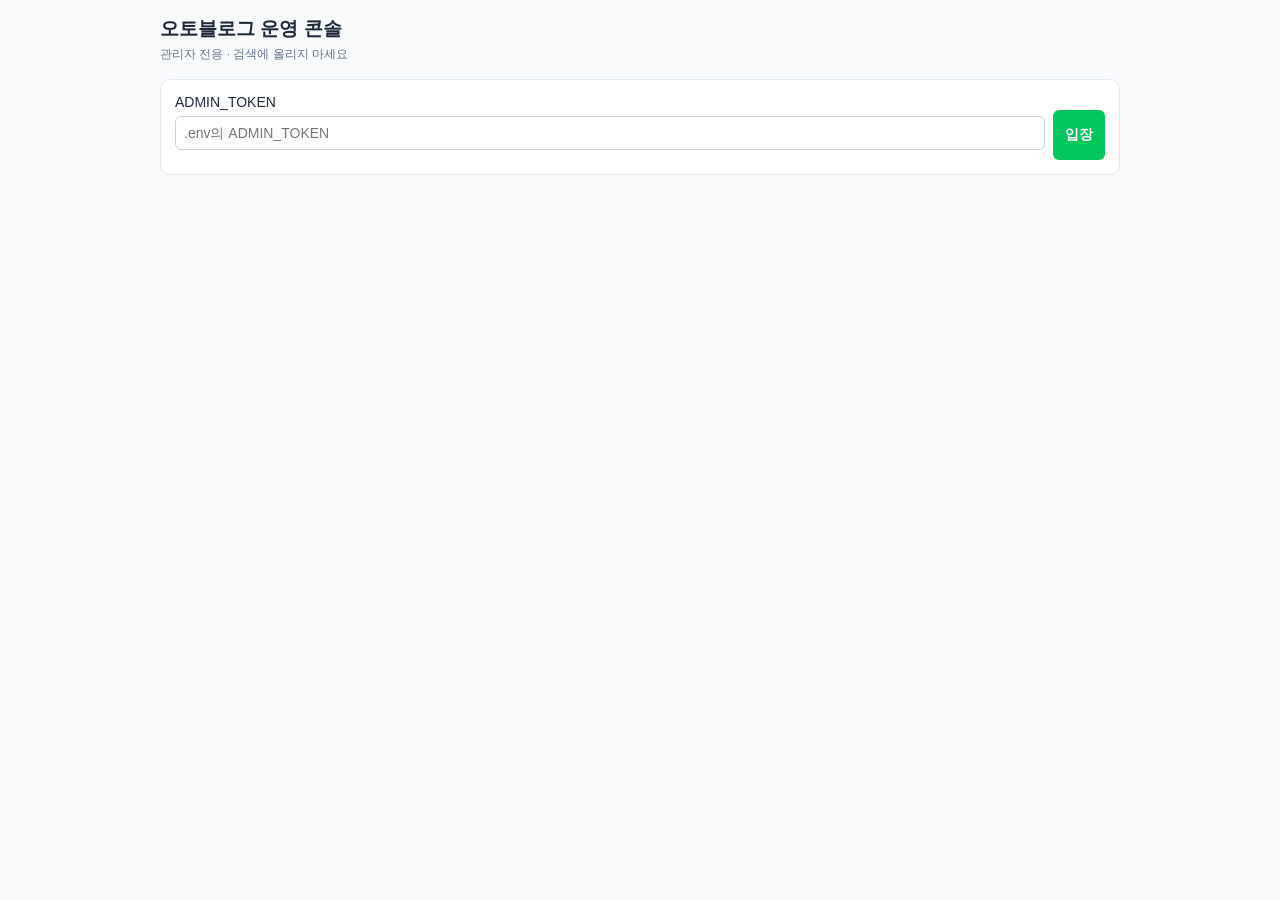
==== backend/ops/index.html @ 4ac46b89 "Ship four-channel drafts, media slots, and a private /ops console. Keep existing license keys and ad" ====
<!DOCTYPE html>
<html lang="ko">
<head>
  <meta charset="UTF-8" />
  <meta name="viewport" content="width=device-width, initial-scale=1" />
  <meta name="robots" content="noindex,nofollow" />
  <title>오토블로그 운영 콘솔</title>
  <link rel="stylesheet" href="styles.css" />
</head>
<body>
  <h1>오토블로그 운영 콘솔</h1>
  <p class="sub">관리자 전용 · 검색에 올리지 마세요</p>

  <section class="card" id="loginCard">
    <label>ADMIN_TOKEN</label>
    <div class="row">
      <input type="password" id="token" autocomplete="off" placeholder=".env의 ADMIN_TOKEN" />
      <button type="button" id="loginBtn">입장</button>
    </div>
    <p id="loginErr" class="err" hidden></p>
  </section>

  <div id="desk" hidden>
    <section class="card">
      <h2>빠른 발급</h2>
      <div class="grid">
        <button type="button" data-issue="allin-30">올인원 30일 · 24,900</button>
        <button type="button" data-issue="allin-90">올인원 90일 · 69,000</button>
        <button type="button" data-issue="allin-365">올인원 365일 · 249,000</button>
        <button type="button" data-issue="legacy-30">기존일기 30일 · 12,900</button>
        <button type="button" data-issue="trial">체험 1건</button>
        <button type="button" data-issue="family-30">지인 30일</button>
      </div>
      <label>메모 (업체명·전화)</label>
      <input type="text" id="note" placeholder="예: ○○설비 010-..." />
      <p id="issueMsg" class="ok" hidden></p>
      <label>고객 안내 카톡 (복사)</label>
      <textarea id="customerMsg" rows="10" readonly></textarea>
      <button type="button" id="copyMsgBtn" class="secondary">안내문 복사</button>
    </section>

    <section class="card">
      <h2>라이선스</h2>
      <button type="button" id="refreshBtn" class="secondary">새로고침</button>
      <div class="table-wrap">
        <table>
          <thead>
            <tr>
              <th>키</th>
              <th>플랜</th>
              <th>만료</th>
              <th>상태</th>
              <th>오늘</th>
              <th>메모</th>
              <th></th>
            </tr>
          </thead>
          <tbody id="rows"></tbody>
        </table>
      </div>
    </section>
  </div>
  <script src="app.js"></script>
</body>
</html>
---- backend/ops/styles.css ----
body {
  font-family: -apple-system, BlinkMacSystemFont, "Apple SD Gothic Neo", sans-serif;
  margin: 0 auto;
  padding: 16px;
  max-width: 960px;
  color: #1e293b;
  background: #f8fafc;
  font-size: 14px;
}
h1 { font-size: 1.2rem; margin: 0 0 4px; }
.sub { color: #64748b; margin: 0 0 16px; font-size: 12px; }
.card {
  background: #fff;
  border: 1px solid #e2e8f0;
  border-radius: 10px;
  padding: 14px;
  margin-bottom: 14px;
}
.row { display: flex; gap: 8px; }
input, textarea, button {
  font: inherit;
  box-sizing: border-box;
}
input, textarea {
  width: 100%;
  padding: 8px;
  border: 1px solid #cbd5e1;
  border-radius: 6px;
  margin: 6px 0 10px;
}
.row input { flex: 1; }
button {
  padding: 8px 12px;
  border: none;
  border-radius: 6px;
  background: #03c75a;
  color: #fff;
  font-weight: 700;
  cursor: pointer;
}
button.secondary { background: #475569; }
.grid {
  display: grid;
  grid-template-columns: 1fr 1fr;
  gap: 8px;
  margin-bottom: 10px;
}
.grid button { margin: 0; font-size: 12px; }
.err { color: #dc2626; }
.ok { color: #15803d; font-weight: 600; }
.table-wrap { overflow-x: auto; }
table { width: 100%; border-collapse: collapse; font-size: 12px; }
th, td { text-align: left; padding: 6px 4px; border-bottom: 1px solid #e2e8f0; }
.actions { display: flex; flex-wrap: wrap; gap: 4px; }
.actions button { padding: 4px 6px; font-size: 11px; }
code { font-size: 11px; }
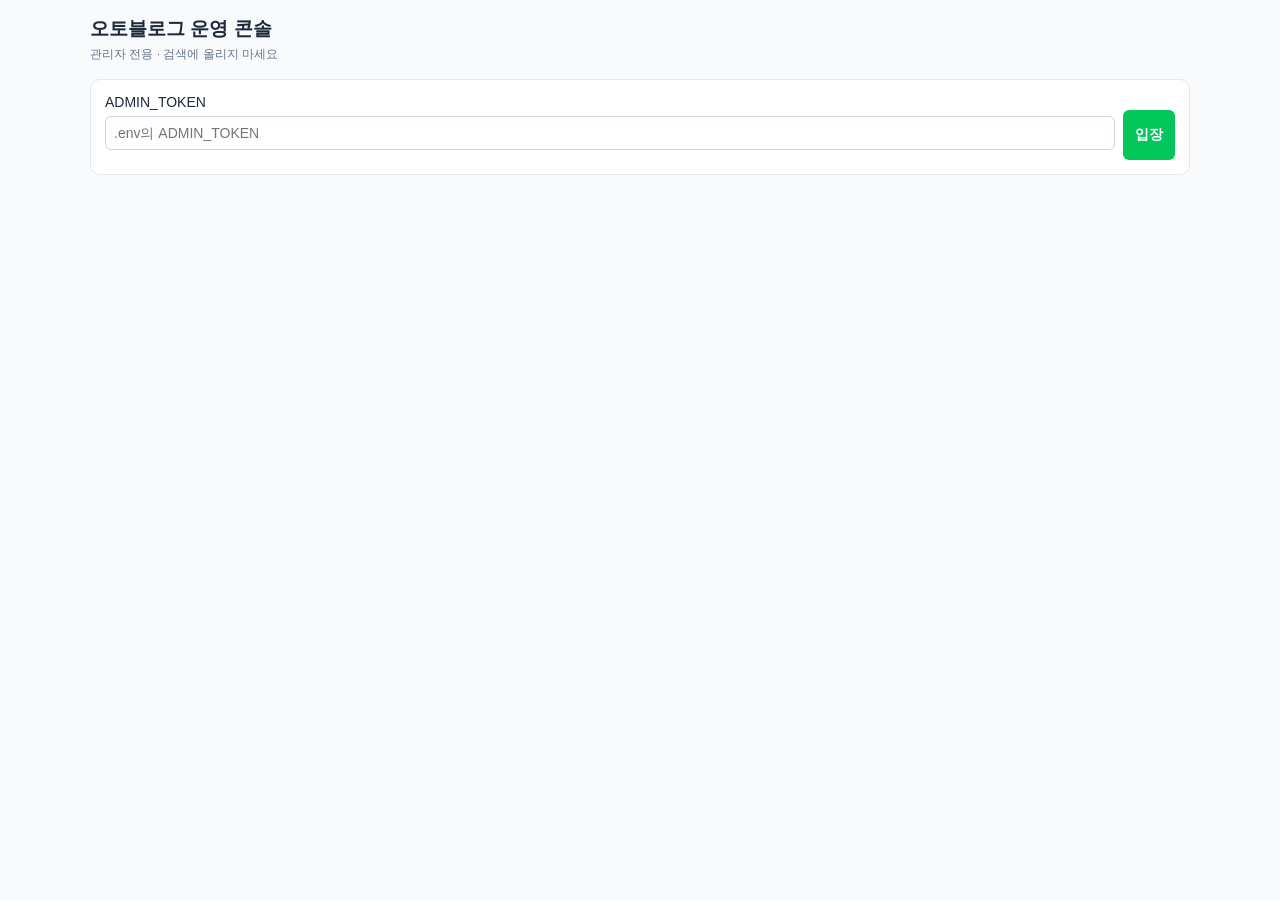
==== commit 653ea281: "Let ops edit license notes and split issue buttons into blog (green) and all-in-one (sky). Co-author" ====
--- a/backend/ops/index.html
+++ b/backend/ops/index.html
@@ -23,15 +23,25 @@
   <div id="desk" hidden>
     <section class="card">
       <h2>빠른 발급</h2>
-      <div class="grid">
-        <button type="button" data-issue="allin-30">올인원 30일 · 24,900</button>
-        <button type="button" data-issue="allin-90">올인원 90일 · 69,000</button>
-        <button type="button" data-issue="allin-365">올인원 365일 · 249,000</button>
-        <button type="button" data-issue="legacy-30">기존일기 30일 · 12,900</button>
-        <button type="button" data-issue="trial">체험 1건</button>
-        <button type="button" data-issue="family-30">지인 30일</button>
+      <div class="issue-cols">
+        <div class="col col-blog">
+          <h3>현장블로그 3분</h3>
+          <button type="button" data-issue="blog-30">1개월 · 12,900</button>
+          <button type="button" data-issue="blog-180">6개월 · 64,500</button>
+          <button type="button" data-issue="blog-365">1년 · 129,000</button>
+          <button type="button" data-issue="trial-blog">체험 1건</button>
+          <button type="button" data-issue="family-blog">지인 30일</button>
+        </div>
+        <div class="col col-allin">
+          <h3>동네광고 올인원</h3>
+          <button type="button" class="btn-allin" data-issue="allin-30">1개월 · 24,900</button>
+          <button type="button" class="btn-allin" data-issue="allin-180">6개월 · 124,500</button>
+          <button type="button" class="btn-allin" data-issue="allin-365">1년 · 249,000</button>
+          <button type="button" class="btn-allin" data-issue="trial-allin">체험 1건</button>
+          <button type="button" class="btn-allin" data-issue="family-allin">지인 30일</button>
+        </div>
       </div>
-      <label>메모 (업체명·전화)</label>
+      <label>메모 (업체명·전화) — 발급 시 같이 저장</label>
       <input type="text" id="note" placeholder="예: ○○설비 010-..." />
       <p id="issueMsg" class="ok" hidden></p>
       <label>고객 안내 카톡 (복사)</label>
--- a/backend/ops/styles.css
+++ b/backend/ops/styles.css
@@ -2,7 +2,7 @@
   font-family: -apple-system, BlinkMacSystemFont, "Apple SD Gothic Neo", sans-serif;
   margin: 0 auto;
   padding: 16px;
-  max-width: 960px;
+  max-width: 1100px;
   color: #1e293b;
   background: #f8fafc;
   font-size: 14px;
@@ -38,14 +38,45 @@
   font-weight: 700;
   cursor: pointer;
 }
-button.secondary { background: #475569; }
-.grid {
+.card h2 { margin: 0 0 10px; font-size: 1rem; }
+.card h3 { margin: 0 0 8px; font-size: 0.92rem; }
+.issue-cols {
   display: grid;
   grid-template-columns: 1fr 1fr;
+  gap: 14px;
+  margin-bottom: 12px;
+}
+.col {
+  display: flex;
+  flex-direction: column;
   gap: 8px;
-  margin-bottom: 10px;
+  padding: 12px;
+  border-radius: 10px;
+  border: 1px solid #e2e8f0;
 }
-.grid button { margin: 0; font-size: 12px; }
+.col-blog {
+  background: #f0fdf4;
+  border-color: #bbf7d0;
+}
+.col-blog h3 { color: #15803d; }
+.col-allin {
+  background: #f0f9ff;
+  border-color: #bae6fd;
+}
+.col-allin h3 { color: #0369a1; }
+.col button { margin: 0; width: 100%; font-size: 13px; }
+button.btn-allin { background: #0ea5e9; }
+button.btn-allin:hover { background: #0284c7; }
+@media (max-width: 700px) {
+  .issue-cols { grid-template-columns: 1fr; }
+}
+.note-edit {
+  min-width: 140px;
+  margin: 0;
+  padding: 5px 6px;
+  font-size: 12px;
+}
+.actions button.btn-allin { background: #0ea5e9; }
 .err { color: #dc2626; }
 .ok { color: #15803d; font-weight: 600; }
 .table-wrap { overflow-x: auto; }
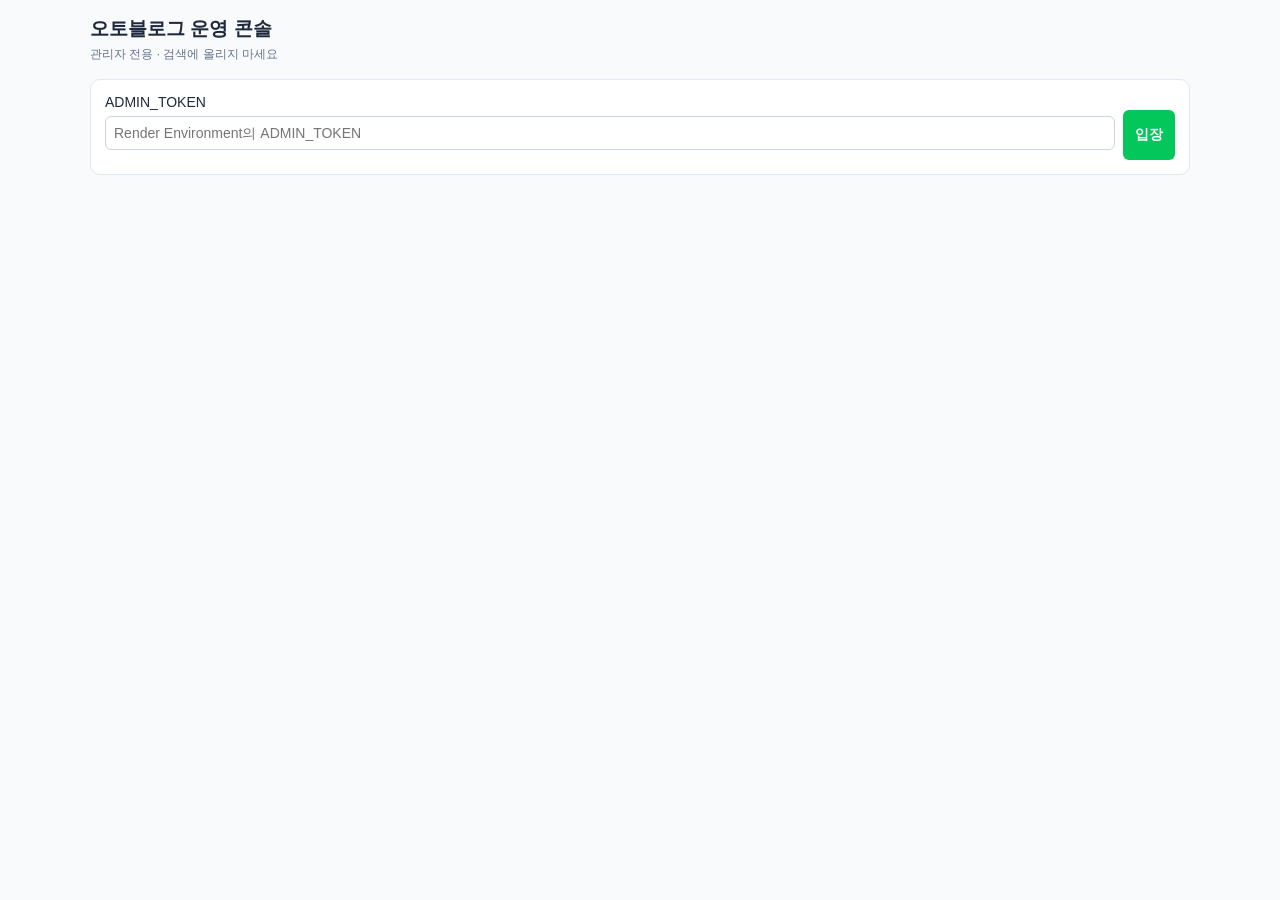
==== commit 2816d36b: "Fix ops console login so Enter and the enter button actually work. A broken click handler syntax err" ====
--- a/backend/ops/index.html
+++ b/backend/ops/index.html
@@ -12,11 +12,13 @@
   <p class="sub">관리자 전용 · 검색에 올리지 마세요</p>
 
   <section class="card" id="loginCard">
-    <label>ADMIN_TOKEN</label>
-    <div class="row">
-      <input type="password" id="token" autocomplete="off" placeholder=".env의 ADMIN_TOKEN" />
-      <button type="button" id="loginBtn">입장</button>
-    </div>
+    <form id="loginForm">
+      <label for="token">ADMIN_TOKEN</label>
+      <div class="row">
+        <input type="password" id="token" name="token" autocomplete="current-password" placeholder="Render Environment의 ADMIN_TOKEN" />
+        <button type="submit" id="loginBtn">입장</button>
+      </div>
+    </form>
     <p id="loginErr" class="err" hidden></p>
   </section>
 
@@ -70,6 +72,6 @@
       </div>
     </section>
   </div>
-  <script src="app.js"></script>
+  <script src="app.js?v=20260914"></script>
 </body>
 </html>
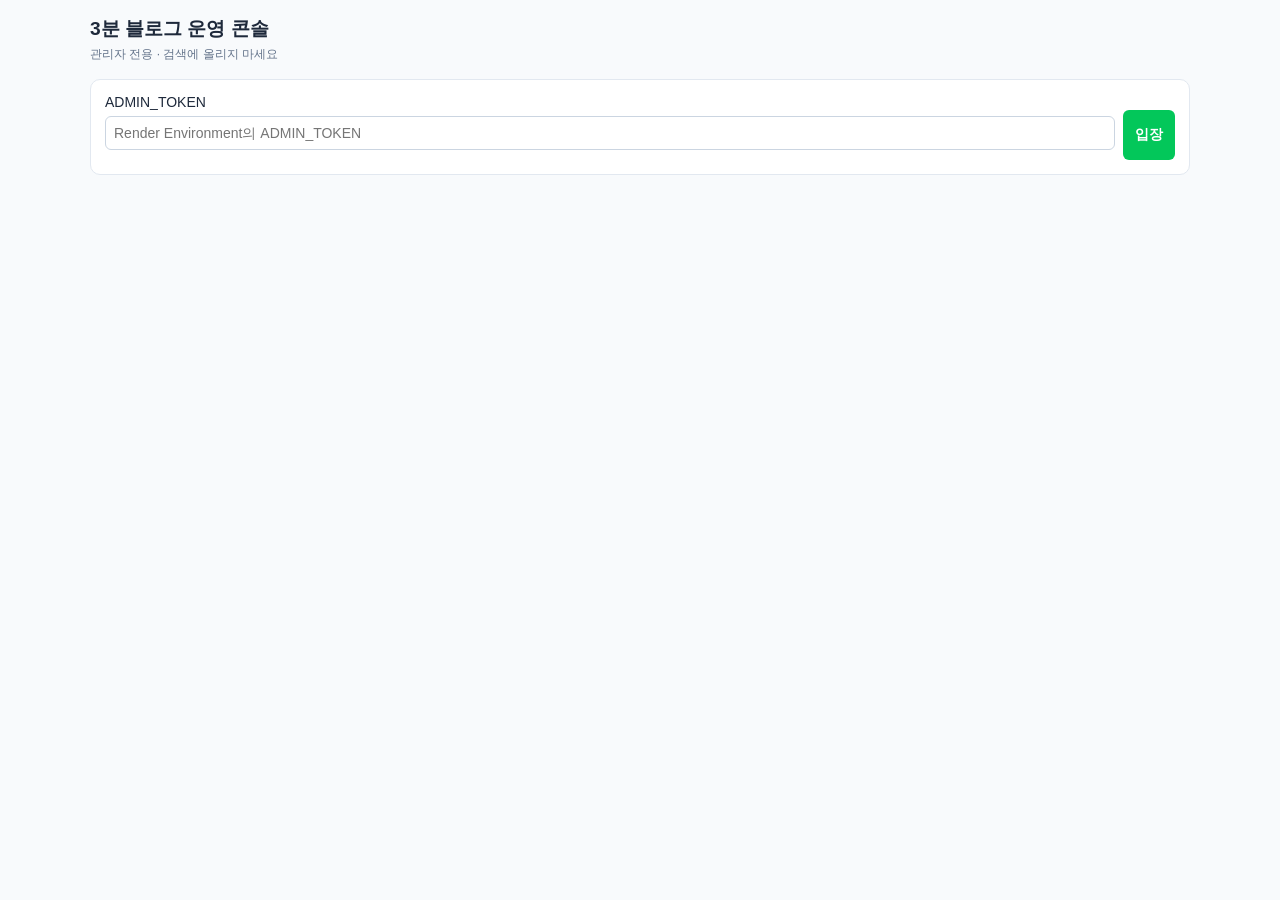
==== commit 61cd565a: "Ship the 3분 블로그 name and on-device stage photos. Customers and the admin console use the new title a" ====
--- a/backend/ops/index.html
+++ b/backend/ops/index.html
@@ -4,11 +4,11 @@
   <meta charset="UTF-8" />
   <meta name="viewport" content="width=device-width, initial-scale=1" />
   <meta name="robots" content="noindex,nofollow" />
-  <title>오토블로그 운영 콘솔</title>
+  <title>3분 블로그 운영 콘솔</title>
   <link rel="stylesheet" href="styles.css" />
 </head>
 <body>
-  <h1>오토블로그 운영 콘솔</h1>
+  <h1>3분 블로그 운영 콘솔</h1>
   <p class="sub">관리자 전용 · 검색에 올리지 마세요</p>
 
   <section class="card" id="loginCard">
@@ -27,7 +27,7 @@
       <h2>빠른 발급</h2>
       <div class="issue-cols">
         <div class="col col-blog">
-          <h3>현장블로그 3분</h3>
+          <h3>스탠다드 · 12,900</h3>
           <button type="button" data-issue="blog-30">1개월 · 12,900</button>
           <button type="button" data-issue="blog-180">6개월 · 64,500</button>
           <button type="button" data-issue="blog-365">1년 · 129,000</button>
@@ -35,7 +35,7 @@
           <button type="button" data-issue="family-blog">지인 30일</button>
         </div>
         <div class="col col-allin">
-          <h3>동네광고 올인원</h3>
+          <h3>프리미엄 · 24,900</h3>
           <button type="button" class="btn-allin" data-issue="allin-30">1개월 · 24,900</button>
           <button type="button" class="btn-allin" data-issue="allin-180">6개월 · 124,500</button>
           <button type="button" class="btn-allin" data-issue="allin-365">1년 · 249,000</button>
@@ -72,6 +72,6 @@
       </div>
     </section>
   </div>
-  <script src="app.js?v=20260914"></script>
+  <script src="app.js?v=20261005name"></script>
 </body>
 </html>
